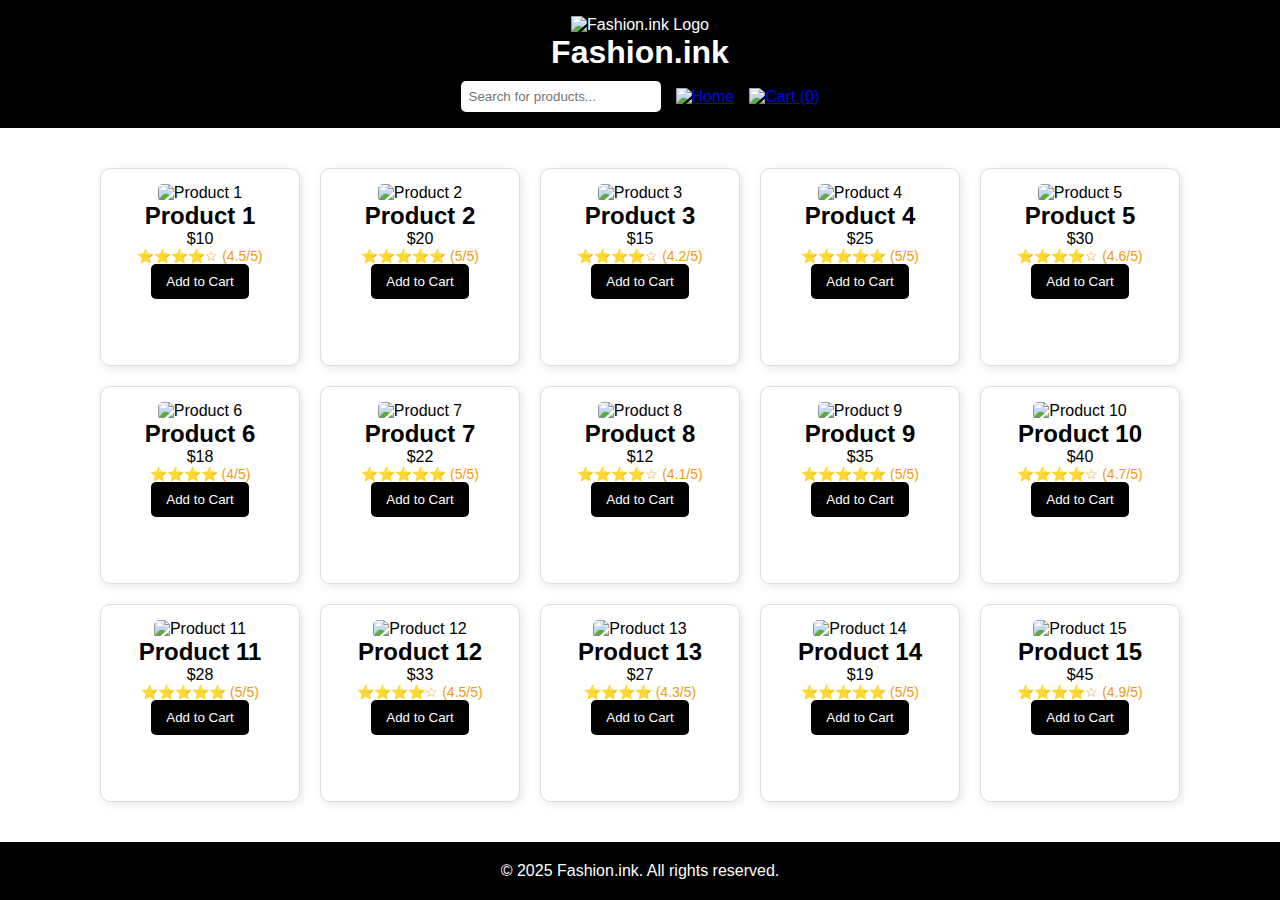
==== index.html @ 487ebd1c "Add files via upload" ====
<!DOCTYPE html>
<html lang="en">
<head>
    <meta charset="UTF-8">
    <meta name="viewport" content="width=device-width, initial-scale=1.0">
    <title>Fashion.ink</title>
    <link rel="stylesheet" href="styles.css">
</head>
<body>
    <header>
        <div class="logo-container">
            <img src="logo.png" alt="Fashion.ink Logo" id="site-logo">
        </div>
        <h1>Fashion.ink</h1>
        <nav>
            <input type="text" id="search-bar" placeholder="Search for products...">
            <a href="index.html"><img src="home-icon.png" alt="Home" class="nav-icon"></a>
            <a href="cart.html"><img src="cart-icon.png" alt="Cart" class="nav-icon"> (<span id="cart-count">0</span>)</a>
        </nav>
    </header>

    <main>
        <div class="product-list">
            <!-- 15 Products with placeholders for descriptions -->
            <script>
                const products = [
                    { name: "Product 1", price: 10, img: "product1.jpg", rating: "⭐⭐⭐⭐☆ (4.5/5)" },
                    { name: "Product 2", price: 20, img: "product2.jpg", rating: "⭐⭐⭐⭐⭐ (5/5)" },
                    { name: "Product 3", price: 15, img: "product3.jpg", rating: "⭐⭐⭐⭐☆ (4.2/5)" },
                    { name: "Product 4", price: 25, img: "product4.jpg", rating: "⭐⭐⭐⭐⭐ (5/5)" },
                    { name: "Product 5", price: 30, img: "product5.jpg", rating: "⭐⭐⭐⭐☆ (4.6/5)" },
                    { name: "Product 6", price: 18, img: "product6.jpg", rating: "⭐⭐⭐⭐ (4/5)" },
                    { name: "Product 7", price: 22, img: "product7.jpg", rating: "⭐⭐⭐⭐⭐ (5/5)" },
                    { name: "Product 8", price: 12, img: "product8.jpg", rating: "⭐⭐⭐⭐☆ (4.1/5)" },
                    { name: "Product 9", price: 35, img: "product9.jpg", rating: "⭐⭐⭐⭐⭐ (5/5)" },
                    { name: "Product 10", price: 40, img: "product10.jpg", rating: "⭐⭐⭐⭐☆ (4.7/5)" },
                    { name: "Product 11", price: 28, img: "product11.jpg", rating: "⭐⭐⭐⭐⭐ (5/5)" },
                    { name: "Product 12", price: 33, img: "product12.jpg", rating: "⭐⭐⭐⭐☆ (4.5/5)" },
                    { name: "Product 13", price: 27, img: "product13.jpg", rating: "⭐⭐⭐⭐ (4.3/5)" },
                    { name: "Product 14", price: 19, img: "product14.jpg", rating: "⭐⭐⭐⭐⭐ (5/5)" },
                    { name: "Product 15", price: 45, img: "product15.jpg", rating: "⭐⭐⭐⭐☆ (4.9/5)" }
                ];

                products.forEach((product) => {
                    document.write(`
                        <div class="product">
                            <img src="${product.img}" alt="${product.name}">
                            <h2>${product.name}</h2>
                            <p>$${product.price}</p>
                            <p class="review">${product.rating}</p>
                            <button onclick="addToCart('${product.name}', ${product.price}, '${product.img}')">Add to Cart</button>
                        </div>
                    `);
                });
            </script>
        </div>
    </main>

    <footer>
        <p>&copy; 2025 Fashion.ink. All rights reserved.</p>
    </footer>

    <script>
        function updateCartCount() {
            let cart = JSON.parse(localStorage.getItem("cart")) || [];
            document.getElementById("cart-count").innerText = cart.length;
        }

        function addToCart(name, price, image) {
            let cart = JSON.parse(localStorage.getItem("cart")) || [];
            cart.push({ name, price, image });
            localStorage.setItem("cart", JSON.stringify(cart));
            updateCartCount();
        }

        document.addEventListener("DOMContentLoaded", updateCartCount);
    </script>
</body>
</html>
---- styles.css ----
/* Reset default margin and padding */
* {
    margin: 0;
    padding: 0;
    box-sizing: border-box;
}

/* Body and Layout */
body {
    font-family: Arial, sans-serif;
    display: flex;
    flex-direction: column;
    min-height: 100vh;
    background-color: white;
}

/* Header */
header {
    background: black;
    color: white;
    padding: 1rem;
    display: flex;
    justify-content: space-between;
    align-items: center;
}

/* Navigation */
nav {
    display: flex;
    align-items: center;
    gap: 15px;
}

.nav-icon {
    width: 30px;
    height: 30px;
}

/* Main Content */
main {
    flex: 1;
    padding: 20px;
    display: flex;
    justify-content: center;
    flex-wrap: wrap;
}

/* Product Grid */
.product-list {
    display: flex;
    justify-content: center;
    gap: 20px;
    padding: 20px;
    flex-wrap: wrap;
}

/* Product Card */
.product {
    border: 1px solid #ddd;
    padding: 20px;
    background: white;
    border-radius: 10px;
    box-shadow: 2px 2px 10px rgba(0, 0, 0, 0.1);
    transition: transform 0.3s ease;
    max-width: 220px;
    text-align: center;
}

.product:hover {
    transform: scale(1.05);
}

.product img {
    width: 100%;
    height: auto;
    border-radius: 5px;
}

/* Star Ratings */
.stars {
    color: gold;
    font-size: 20px;
    margin: 5px 0;
}

/* Reviews */
.reviews {
    font-size: 14px;
    color: grey;
}

/* Price */
.price {
    font-size: 18px;
    font-weight: bold;
    color: black;
}

/* Buttons */
button {
    background: black;
    color: white;
    border: none;
    padding: 10px 15px;
    cursor: pointer;
    border-radius: 5px;
    transition: background 0.3s ease;
}

button:hover {
    background: grey;
}

/* Footer */
footer {
    background: black;
    color: white;
    text-align: center;
    padding: 20px;
    margin-top: auto;
}

/* Cart Container */
.cart-container {
    max-width: 500px;
    margin: 40px auto;
    padding: 20px;
    background: white;
    border-radius: 10px;
    box-shadow: 2px 2px 10px rgba(0, 0, 0, 0.1);
}

/* Cart Items */
#cart-items {
    list-style: none;
    padding: 0;
}

.cart-item {
    display: flex;
    justify-content: space-between;
    align-items: center;
    background: #f8f8f8;
    padding: 12px;
    margin-bottom: 10px;
    border-radius: 5px;
}

/* Remove Button */
.remove-btn {
    background: red;
    color: white;
    border: none;
    padding: 8px 12px;
    cursor: pointer;
    border-radius: 5px;
    transition: 0.3s;
}

.remove-btn:hover {
    background: darkred;
}

/* Clear Cart Button */
#clear-cart {
    display: block;
    width: 100%;
    padding: 12px;
    background: black;
    color: white;
    border: none;
    border-radius: 5px;
    cursor: pointer;
    margin-top: 20px;
    transition: 0.3s;
}

#clear-cart:hover {
    background: grey;
}

/* General Styling */
body {
    font-family: Arial, sans-serif;
    margin: 0;
    padding: 0;
    text-align: center;
    background-color: white;
    display: flex;
    flex-direction: column;
    min-height: 100vh;
}

/* Header Styling */
header {
    background: black;
    color: white;
    padding: 1rem;
    display: flex;
    flex-direction: column;
    align-items: center;
    gap: 10px;
}

.logo-container {
    width: 150px;
    height: auto;
    margin-bottom: -10px;
}

#site-logo {
    width: 100%;
    height: auto;
}

/* Navigation Bar */
nav {
    display: flex;
    align-items: center;
    gap: 15px;
}

.nav-icon {
    width: 24px;
    height: 24px;
}

/* Search Bar */
#search-bar {
    padding: 8px;
    width: 200px;
    border: none;
    border-radius: 5px;
}

/* Product List */
.product-list {
    display: flex;
    justify-content: center;
    gap: 20px;
    padding: 20px;
    flex-wrap: wrap;
}

/* Product Item */
.product {
    border: 1px solid #ddd;
    padding: 15px;
    background: white;
    border-radius: 10px;
    box-shadow: 2px 2px 10px rgba(0, 0, 0, 0.1);
    transition: transform 0.3s ease;
    width: 200px;
}

.product:hover {
    transform: scale(1.05);
}

/* Review Stars */
.review {
    font-size: 14px;
    color: #f39c12;
}

/* Buttons */
button {
    background: black;
    color: white;
    border: none;
    padding: 10px 15px;
    cursor: pointer;
    border-radius: 5px;
    transition: background 0.3s ease;
}

button:hover {
    background: grey;
}

/* Footer */
footer {
    margin-top: auto;
    text-align: center;
    padding: 20px;
    background: black;
    color: white;
}
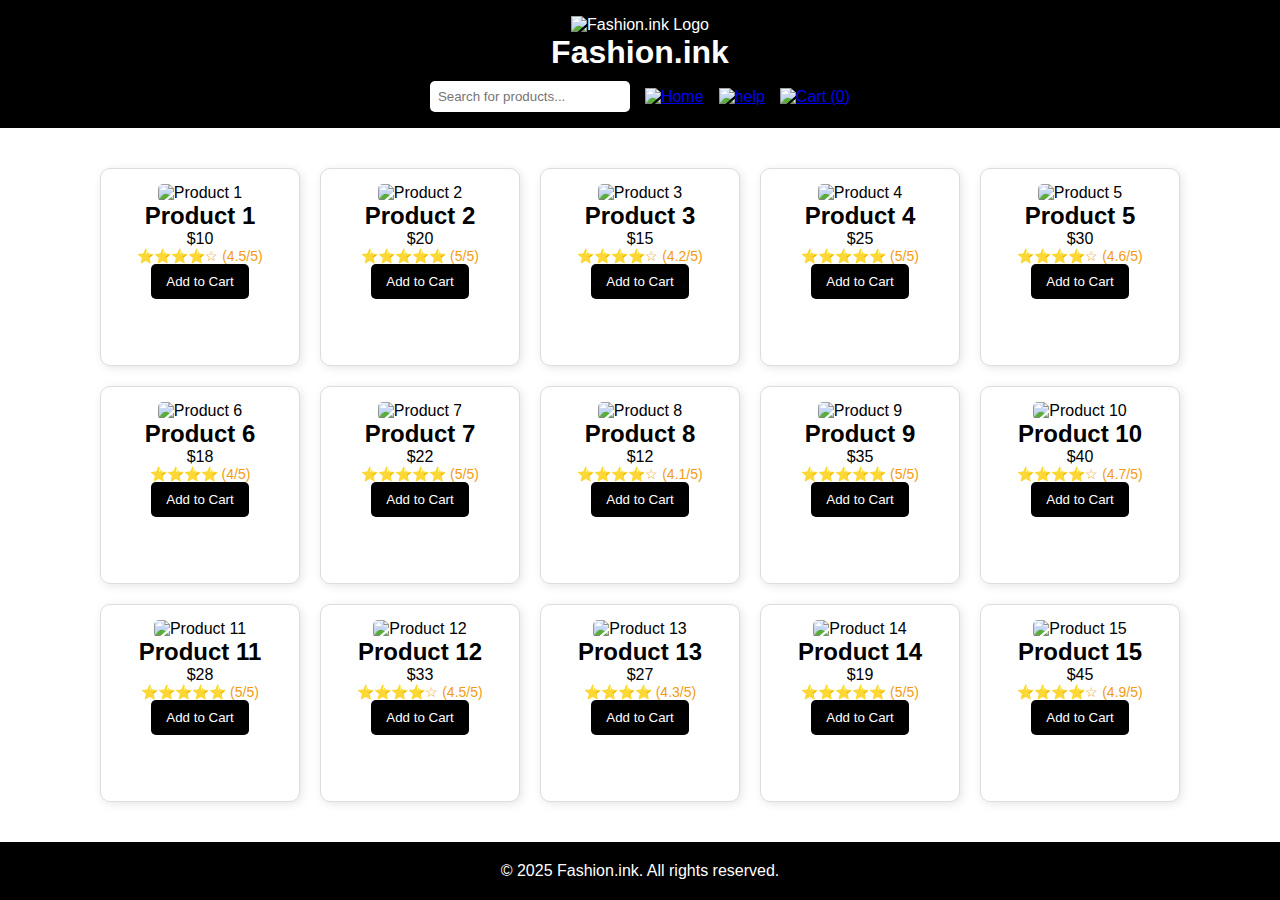
==== commit fce024db: "Update index.html" ====
--- a/index.html
+++ b/index.html
@@ -15,6 +15,7 @@
         <nav>
             <input type="text" id="search-bar" placeholder="Search for products...">
             <a href="index.html"><img src="home-icon.png" alt="Home" class="nav-icon"></a>
+            <a href="help&support.html"><img src="home-icon.png" alt="help" class="nav-icon"></a>
             <a href="cart.html"><img src="cart-icon.png" alt="Cart" class="nav-icon"> (<span id="cart-count">0</span>)</a>
         </nav>
     </header>
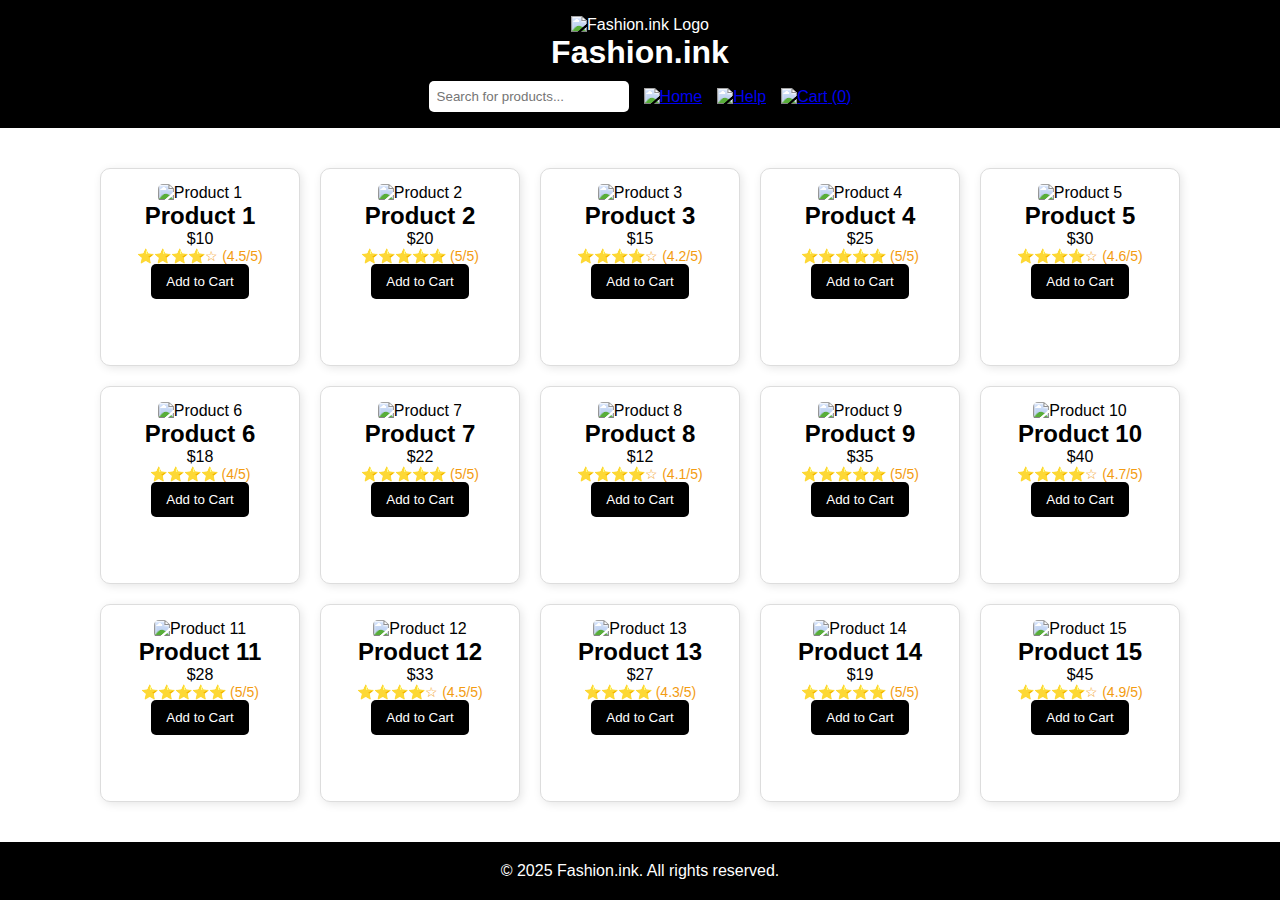
==== commit 592255ba: "Add files via upload" ====
--- a/index.html
+++ b/index.html
@@ -15,7 +15,7 @@
         <nav>
             <input type="text" id="search-bar" placeholder="Search for products...">
             <a href="index.html"><img src="home-icon.png" alt="Home" class="nav-icon"></a>
-            <a href="help&support.html"><img src="home-icon.png" alt="help" class="nav-icon"></a>
+            <a href="help&support.html"><img src="home-icon.png" alt="Help" class="nav-icon"></a>
             <a href="cart.html"><img src="cart-icon.png" alt="Cart" class="nav-icon"> (<span id="cart-count">0</span>)</a>
         </nav>
     </header>
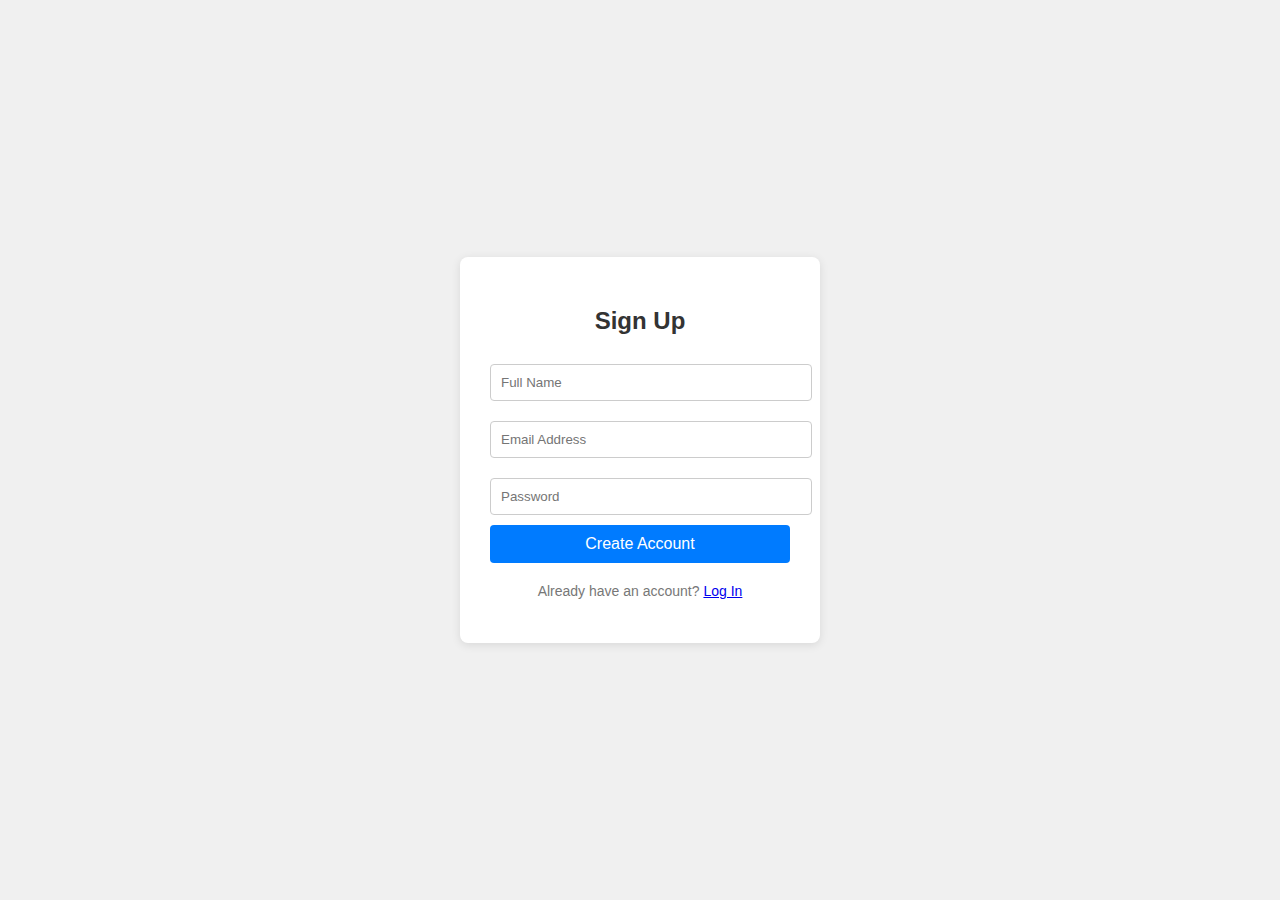
==== commit 644484e8: "Update and rename sign up.html to index.html" ====
--- a/index.html
+++ b/index.html
@@ -3,79 +3,76 @@
 <head>
     <meta charset="UTF-8">
     <meta name="viewport" content="width=device-width, initial-scale=1.0">
-    <title>Fashion.ink</title>
-    <link rel="stylesheet" href="styles.css">
+    <title>Sign Up</title>
+    <style>
+        body {
+            font-family: Arial, sans-serif;
+            background-color: #f0f0f0;
+            margin: 0;
+            padding: 0;
+            display: flex;
+            justify-content: center;
+            align-items: center;
+            height: 100vh;
+        }
+
+        .container {
+            background: white;
+            padding: 30px;
+            border-radius: 8px;
+            box-shadow: 0 2px 10px rgba(0, 0, 0, 0.1);
+            width: 300px;
+        }
+
+        h2 {
+            text-align: center;
+            color: #333;
+        }
+
+        input[type="text"], input[type="email"], input[type="password"] {
+            width: 100%;
+            padding: 10px;
+            margin: 10px 0;
+            border: 1px solid #ccc;
+            border-radius: 4px;
+        }
+ button {
+            width: 100%;
+            padding: 10px;
+            background-color: #007bff;
+            color: white;
+            border: none;
+            border-radius: 4px;
+            cursor: pointer;
+            font-size: 16px;
+        }
+
+        button:hover {
+            background-color: #0056b3;
+        }
+
+        .footer {
+            text-align: center;
+            margin-top: 20px;
+            font-size: 14px;
+            color: #777;
+        }
+    </style>
 </head>
 <body>
-    <header>
-        <div class="logo-container">
-            <img src="logo.png" alt="Fashion.ink Logo" id="site-logo">
-        </div>
-        <h1>Fashion.ink</h1>
-        <nav>
-            <input type="text" id="search-bar" placeholder="Search for products...">
-            <a href="index.html"><img src="home-icon.png" alt="Home" class="nav-icon"></a>
-            <a href="help&support.html"><img src="home-icon.png" alt="Help" class="nav-icon"></a>
-            <a href="cart.html"><img src="cart-icon.png" alt="Cart" class="nav-icon"> (<span id="cart-count">0</span>)</a>
-        </nav>
-    </header>
 
-    <main>
-        <div class="product-list">
-            <!-- 15 Products with placeholders for descriptions -->
-            <script>
-                const products = [
-                    { name: "Product 1", price: 10, img: "product1.jpg", rating: "⭐⭐⭐⭐☆ (4.5/5)" },
-                    { name: "Product 2", price: 20, img: "product2.jpg", rating: "⭐⭐⭐⭐⭐ (5/5)" },
-                    { name: "Product 3", price: 15, img: "product3.jpg", rating: "⭐⭐⭐⭐☆ (4.2/5)" },
-                    { name: "Product 4", price: 25, img: "product4.jpg", rating: "⭐⭐⭐⭐⭐ (5/5)" },
-                    { name: "Product 5", price: 30, img: "product5.jpg", rating: "⭐⭐⭐⭐☆ (4.6/5)" },
-                    { name: "Product 6", price: 18, img: "product6.jpg", rating: "⭐⭐⭐⭐ (4/5)" },
-                    { name: "Product 7", price: 22, img: "product7.jpg", rating: "⭐⭐⭐⭐⭐ (5/5)" },
-                    { name: "Product 8", price: 12, img: "product8.jpg", rating: "⭐⭐⭐⭐☆ (4.1/5)" },
-                    { name: "Product 9", price: 35, img: "product9.jpg", rating: "⭐⭐⭐⭐⭐ (5/5)" },
-                    { name: "Product 10", price: 40, img: "product10.jpg", rating: "⭐⭐⭐⭐☆ (4.7/5)" },
-                    { name: "Product 11", price: 28, img: "product11.jpg", rating: "⭐⭐⭐⭐⭐ (5/5)" },
-                    { name: "Product 12", price: 33, img: "product12.jpg", rating: "⭐⭐⭐⭐☆ (4.5/5)" },
-                    { name: "Product 13", price: 27, img: "product13.jpg", rating: "⭐⭐⭐⭐ (4.3/5)" },
-                    { name: "Product 14", price: 19, img: "product14.jpg", rating: "⭐⭐⭐⭐⭐ (5/5)" },
-                    { name: "Product 15", price: 45, img: "product15.jpg", rating: "⭐⭐⭐⭐☆ (4.9/5)" }
-                ];
+<div class="container">
+    <h2>Sign Up</h2>
+    <form>
+        <input type="text" placeholder="Full Name" required>
+        <input type="email" placeholder="Email Address" required>
+        <input type="password" placeholder="Password" required>
+        <a href="index.html"><button type="submit">Create Account</button></a>
+    </form>
+    <div class="footer">
+        <p>Already have an account? <a href="#">Log In</a></p>
+    </div>
+</div>
 
-                products.forEach((product) => {
-                    document.write(`
-                        <div class="product">
-                            <img src="${product.img}" alt="${product.name}">
-                            <h2>${product.name}</h2>
-                            <p>$${product.price}</p>
-                            <p class="review">${product.rating}</p>
-                            <button onclick="addToCart('${product.name}', ${product.price}, '${product.img}')">Add to Cart</button>
-                        </div>
-                    `);
-                });
-            </script>
-        </div>
-    </main>
-
-    <footer>
-        <p>&copy; 2025 Fashion.ink. All rights reserved.</p>
-    </footer>
-
-    <script>
-        function updateCartCount() {
-            let cart = JSON.parse(localStorage.getItem("cart")) || [];
-            document.getElementById("cart-count").innerText = cart.length;
-        }
-
-        function addToCart(name, price, image) {
-            let cart = JSON.parse(localStorage.getItem("cart")) || [];
-            cart.push({ name, price, image });
-            localStorage.setItem("cart", JSON.stringify(cart));
-            updateCartCount();
-        }
-
-        document.addEventListener("DOMContentLoaded", updateCartCount);
-    </script>
 </body>
 </html>
-
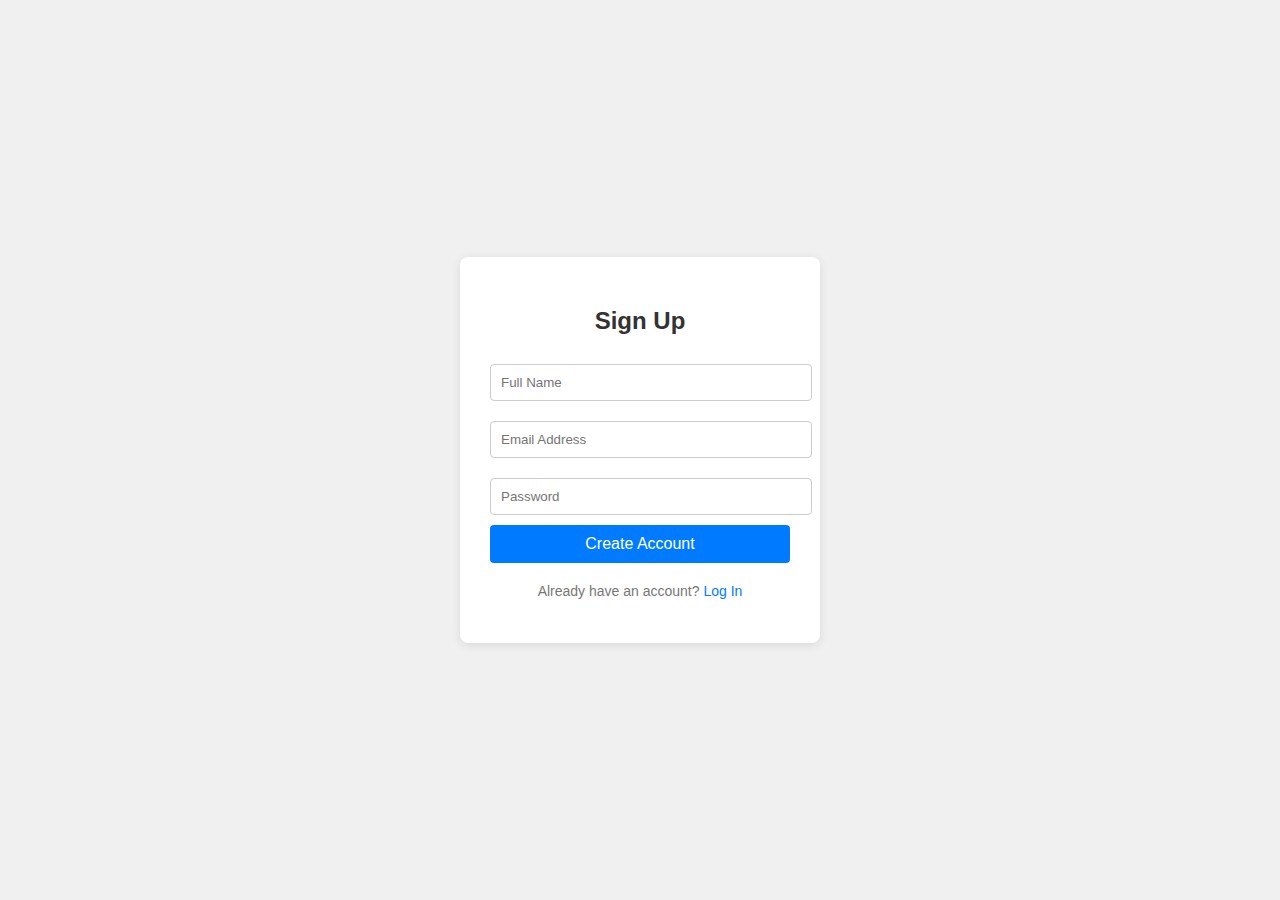
==== commit a56666f8: "Add files via upload" ====
--- a/index.html
+++ b/index.html
@@ -36,7 +36,8 @@
             border: 1px solid #ccc;
             border-radius: 4px;
         }
- button {
+
+        button {
             width: 100%;
             padding: 10px;
             background-color: #007bff;
@@ -57,22 +58,40 @@
             font-size: 14px;
             color: #777;
         }
+
+        .footer a {
+            color: #007bff;
+            text-decoration: none;
+        }
+
+        .footer a:hover {
+            text-decoration: underline;
+        }
     </style>
 </head>
 <body>
 
 <div class="container">
     <h2>Sign Up</h2>
-    <form>
-        <input type="text" placeholder="Full Name" required>
-        <input type="email" placeholder="Email Address" required>
-        <input type="password" placeholder="Password" required>
-        <a href="index.html"><button type="submit">Create Account</button></a>
+    <form id="signup-form">
+        <input type="text" id="full-name" placeholder="Full Name" required>
+        <input type="email" id="email" placeholder="Email Address" required>
+        <input type="password" id="password" placeholder="Password" required>
+        <button type="submit">Create Account</button>
     </form>
     <div class="footer">
         <p>Already have an account? <a href="#">Log In</a></p>
     </div>
 </div>
 
+<script>
+    document.getElementById("signup-form").addEventListener("submit", function(event) {
+        event.preventDefault(); // Prevent actual form submission
+        
+        // Redirect to product.html
+        window.location.href = "product.html";
+    });
+</script>
+
 </body>
 </html>
